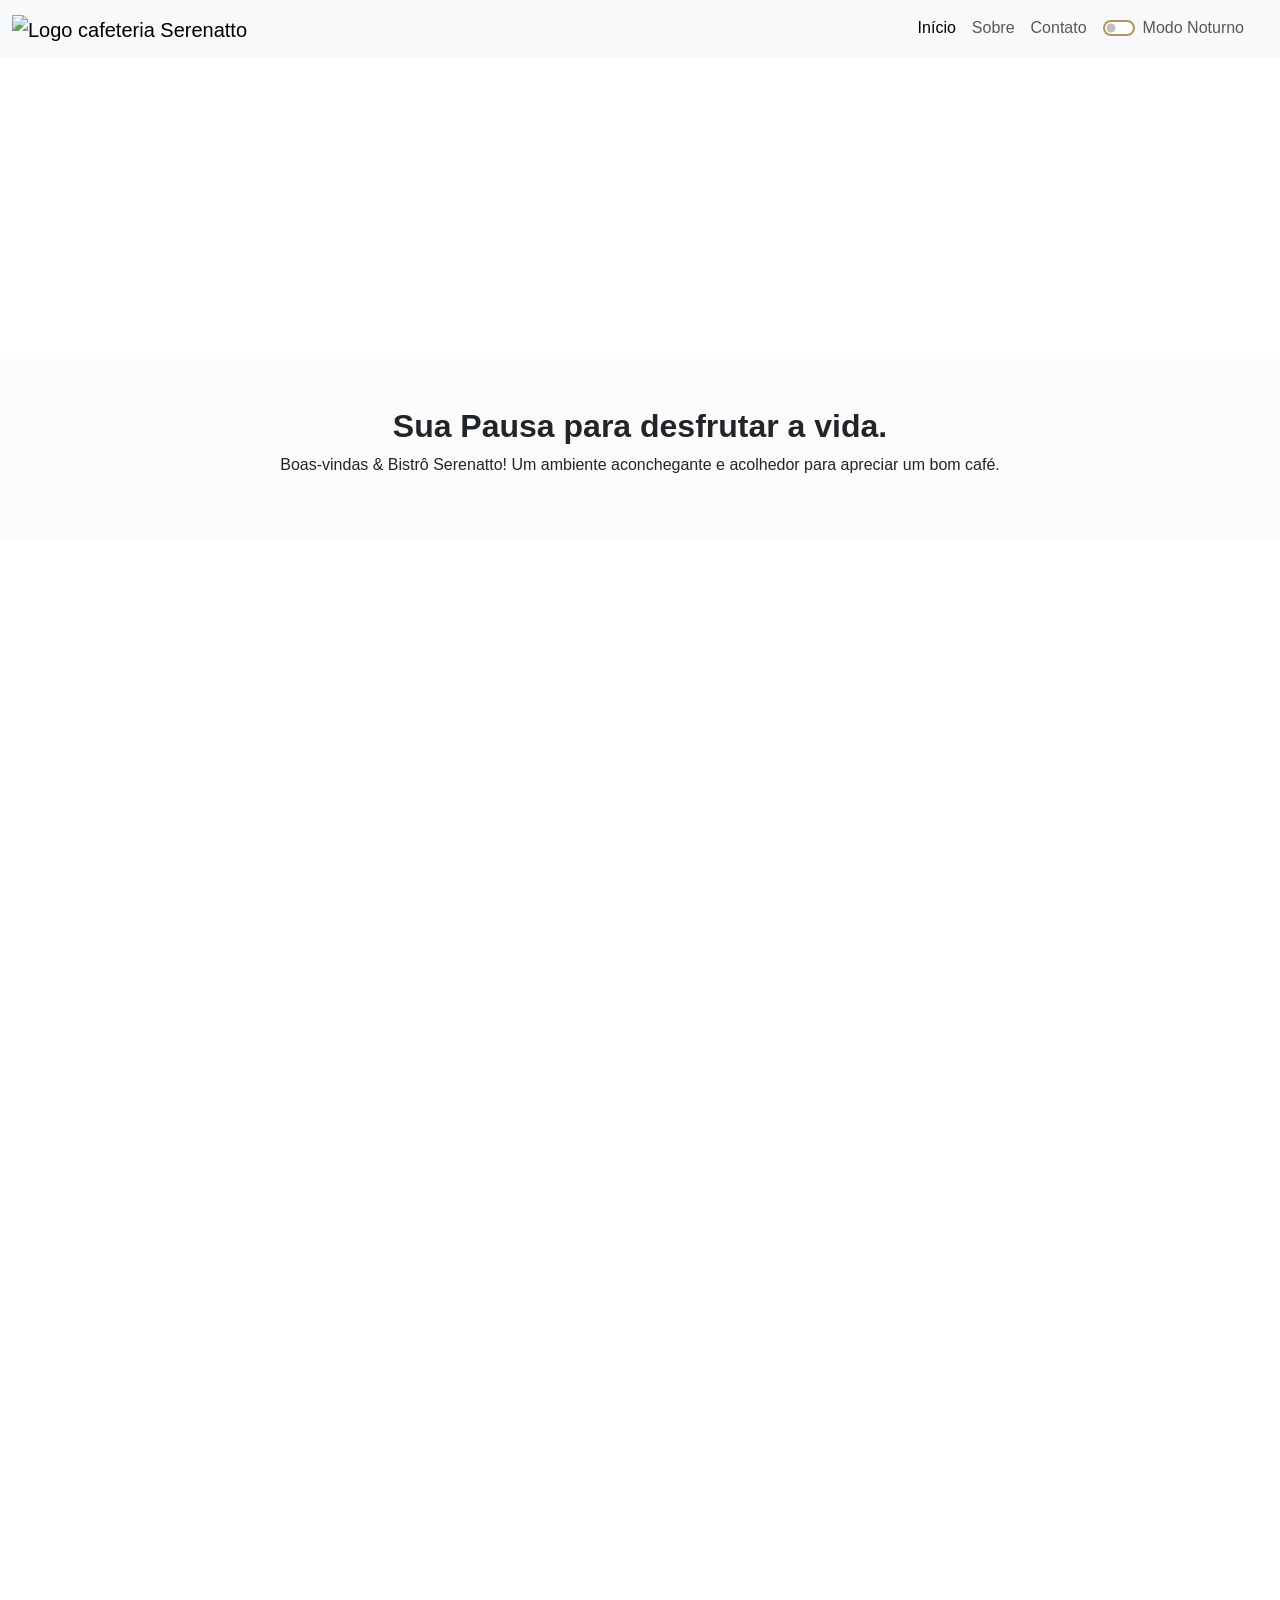
==== index.html @ 4b3d8b3c "Adicionado navbar e Banner" ====
<!DOCTYPE html>
<html lang="pt-br">

<head>
  <meta charset="UTF-8">
  <meta http-equiv="X-UA-Compatible" content="IE=edge">
  <meta name="viewport" content="width=device-width, initial-scale=1.0">
  <link rel="shortcut icon" href="./" type="image/x-icon">
  <link rel="shortcut icon" href="./assets/favicon.png" type="image/x-icon">
  <title>Serenatto</title>
  <link href="https://cdn.jsdelivr.net/npm/bootstrap@5.3.0-alpha2/dist/css/bootstrap.min.css" rel="stylesheet"
    integrity="sha384-aFq/bzH65dt+w6FI2ooMVUpc+21e0SRygnTpmBvdBgSdnuTN7QbdgL+OapgHtvPp" crossorigin="anonymous">
  <link rel="stylesheet" href="https://cdn.jsdelivr.net/npm/bootstrap-icons@1.10.4/font/bootstrap-icons.css">
  <link rel="stylesheet" href="./estilos.css">
</head>

<body>

  <!-- navbar -->
  <header>
    <nav class="navbar-expand-lg navbar bg-body-tertiary fixed-top ">
      <div class="container-fluid ">
        <a class="navbar-brand" href="#"><img src="assets/logo.png" alt="Logo cafeteria Serenatto"></a>
        <button class="navbar-toggler" type="button" data-bs-toggle="offcanvas" data-bs-target="#offcanvasNavbar"
          aria-controls="offcanvasNavbar" aria-label="Toggle navigation">
          <span class="navbar-toggler-icon"></span>
        </button>
        <div class="offcanvas offcanvas-end" tabindex="-1" id="offcanvasNavbar" aria-labelledby="offcanvasNavbarLabel">
          <div class="offcanvas-header">
            <h5 class="offcanvas-title" id="offcanvasNavbarLabel"><img src="assets/logo-mobile.png"
                alt="Logo cafeteria Serenatto"></h5>
            <button type="button" class="btn-close" data-bs-dismiss="offcanvas" aria-label="Close"></button>
          </div>
          <div class="offcanvas-body">
            <ul class="navbar-nav justify-content-end flex-grow-1 pe-3">
              <li class="nav-item">
                <a class="nav-link active" aria-current="page" href="#">Início</a>
              </li>
              <li class="nav-item">
                <a class="nav-link" href="#">Sobre</a>
              </li>
              <li class="nav-item">
                <a class="nav-link" href="#">Contato</a>
              </li>
              <li class="nav-item">
                <a class="nav-link" href="#">
                  <div class="form-check form-switch">
                    <input class="form-check-input" type="checkbox" role="switch" id="flexSwitchCheckDefault">
                    <label class="form-check-label" for="flexSwitchCheckDefault">Modo Noturno</label>
                  </div>
                </a>
              </li>
          </div>
        </div>
      </div>
    </nav>
  </header>

  <main>
    <section class="banners banner-1 d-flex flex-column justify-content-center text-center">
      <div class="banners-titulo bg-body-secondary py-5">
        <h2 class="fw-bold">
          Sua Pausa para desfrutar a vida.
        </h2>
        <p>Boas-vindas & Bistrô Serenatto! Um ambiente aconchegante e acolhedor para apreciar um bom café.</p>
      </div>
    </section>

  </main>



  <script src="https://cdn.jsdelivr.net/npm/bootstrap@5.3.0-alpha2/dist/js/bootstrap.bundle.min.js"
    integrity="sha384-qKXV1j0HvMUeCBQ+QVp7JcfGl760yU08IQ+GpUo5hlbpg51QRiuqHAJz8+BrxE/N"
    crossorigin="anonymous"></script>
</body>

</html>
---- estilos.css ----
body {
  --bege: #E6E0D6;
  --marrom-escuro: #816D4F;
  --marrom-claro: #B29463;
  font-family: 'Barlow', sans-serif;
  height: 4000px;
}

input[type=checkbox]{
  border: 2px solid var(--marrom-claro);
  box-shadow: none;
}

input[type=checkbox]:checked,
input[type=checkbox]:focus{
  background-color: var(--marrom-claro);
  border-color: var(--marrom-claro);
  box-shadow: none;
  outline: none;
}

.banner-1{
  background-image: url(assets/banner-1.png);
}

.banners{
  width: 100%;
  height: 100vh;
  background-repeat: no-repeat;
  background-size: cover;
  background-position: center;
  background-attachment: fixed;
}

.banners-titulo{
  --bs-bg-opacity:.2;
}
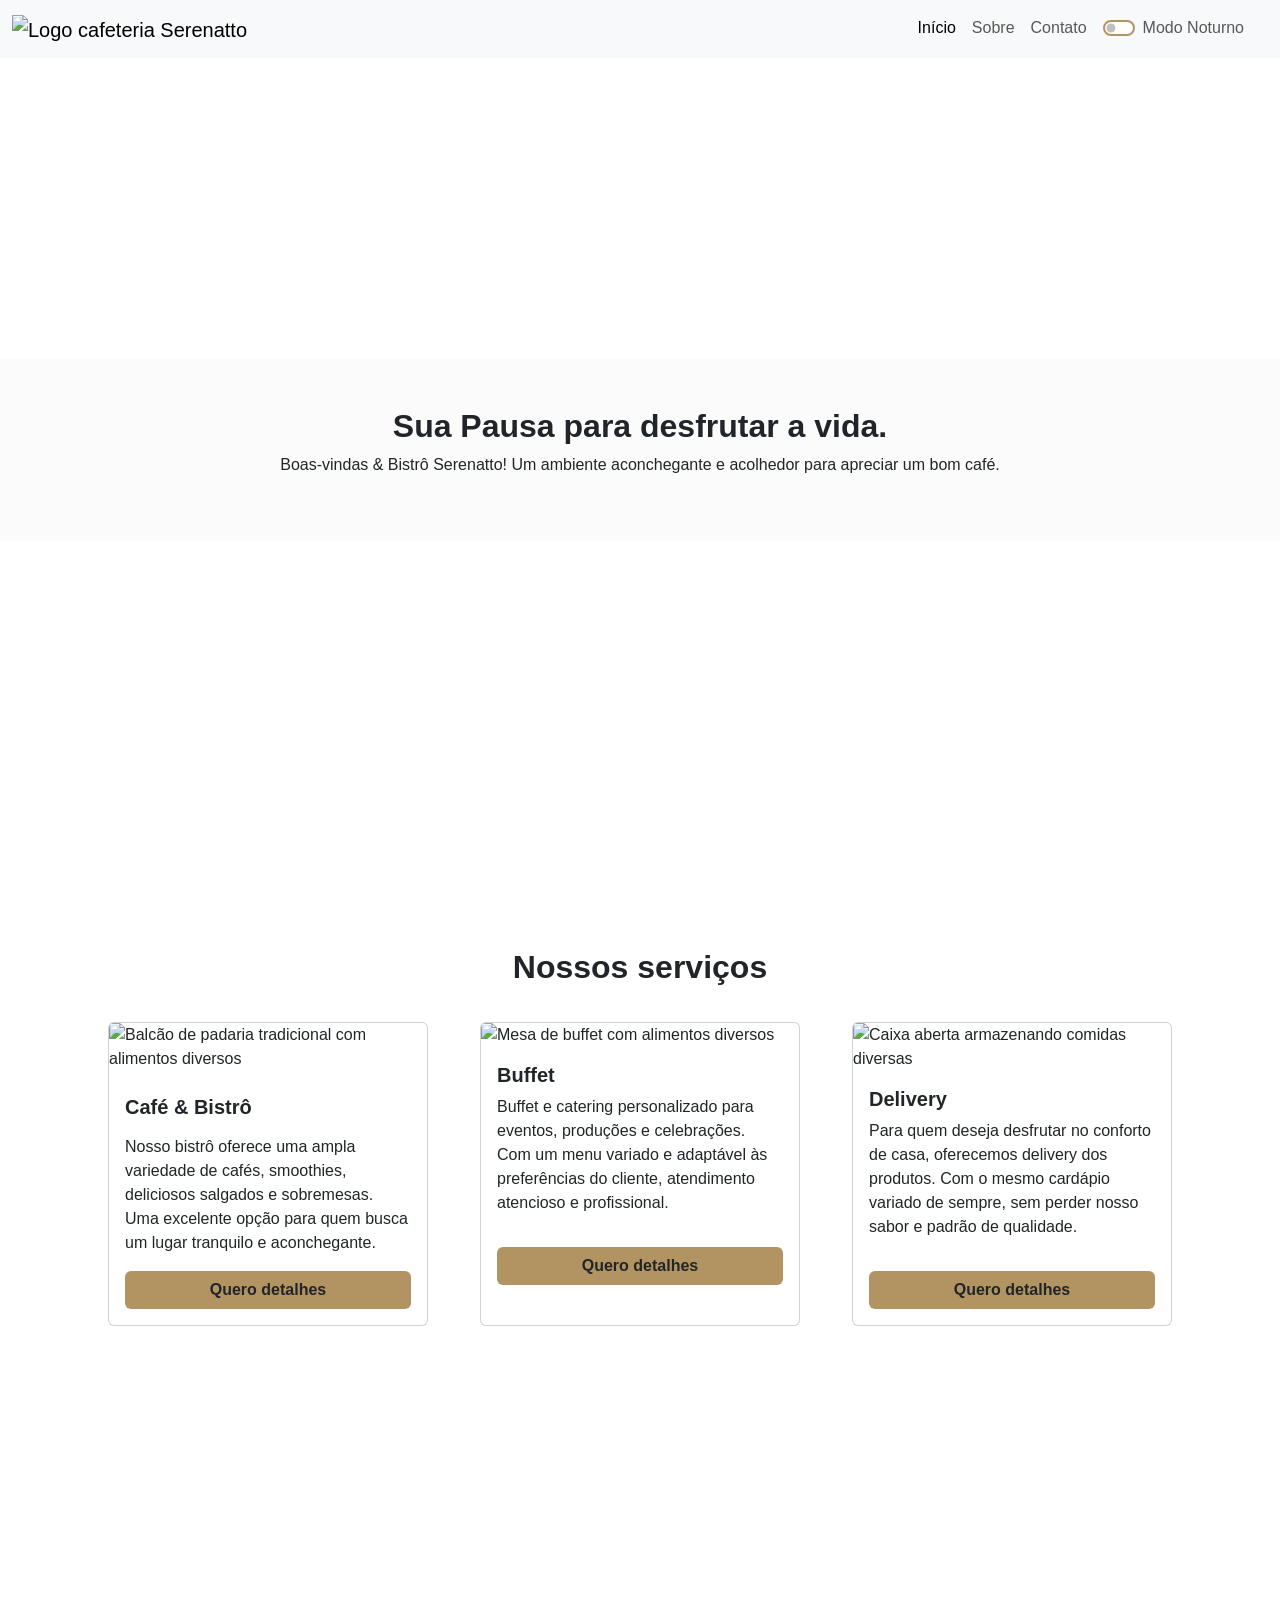
==== commit 6bc6abfb: "implementação dos cards" ====
--- a/index.html
+++ b/index.html
@@ -34,7 +34,7 @@
           <div class="offcanvas-body">
             <ul class="navbar-nav justify-content-end flex-grow-1 pe-3">
               <li class="nav-item">
-                <a class="nav-link active" aria-current="page" href="#">Início</a>
+                <a class="nav-link active" aria-current="page" href="pagina.html">Início</a>
               </li>
               <li class="nav-item">
                 <a class="nav-link" href="#">Sobre</a>
@@ -66,8 +66,101 @@
       </div>
     </section>
 
+    <!-- cards -->
+    <section class="py-5">
+      <h2 class="text-center fw-bold pb-1">Nossos serviços</h2>
+
+      <div class="container d-flex justify-content-around flex-wrap">
+
+        <div class="card m-4" style="width: 20rem;">
+          <img src="./assets/cafe-card.png" class="card-img-top"
+            alt="Balcão de padaria tradicional com alimentos diversos">
+          <div class="card-body">
+            <h5 class="card-title py-2 fw-bold">Café & Bistrô</h5>
+            <p class="card-text">Nosso bistrô oferece uma ampla variedade de cafés, smoothies, deliciosos
+              salgados e sobremesas. Uma excelente opção para quem busca um lugar tranquilo e
+              aconchegante.</p>
+            <a href="#" class="btn botao-padrao w-100 fw-bold" data-bs-toggle="offcanvas" data-bs-target="#canvas-1"
+              aria-controls="offcanvasRight">Quero detalhes</a>
+          </div>
+        </div>
+
+        <div class="card m-4" style="width: 20rem;">
+          <img src="./assets/buffet-card.png" class="card-img-top" alt="Mesa de buffet com alimentos diversos">
+          <div class="card-body">
+            <h5 class="card-title fw-bold">Buffet</h5>
+            <p class="card-text">Buffet e catering personalizado para eventos, produções e celebrações. Com
+              um menu variado e adaptável às preferências do cliente, atendimento atencioso e
+              profissional.</p>
+            <a href="#" class="btn botao-padrao w-100 fw-bold mt-3" data-bs-toggle="offcanvas"
+              data-bs-target="#canvas-1" aria-controls="offcanvasTop">Quero detalhes</a>
+          </div>
+        </div>
+
+        <div class="card m-4" style="width: 20rem;">
+          <img src="./assets/delivery-card.png" class="card-img-top" alt="Caixa aberta armazenando comidas diversas">
+          <div class="card-body">
+            <h5 class="card-title fw-bold">Delivery</h5>
+            <p class="card-text">Para quem deseja desfrutar no conforto de casa, oferecemos delivery dos
+              produtos. Com o mesmo cardápio variado de sempre, sem perder nosso sabor e padrão de
+              qualidade.</p>
+            <a href="#" class="btn botao-padrao w-100 fw-bold mt-3">Quero detalhes</a>
+          </div>
+        </div>
+      </div>
+    </section>
+
   </main>
 
+  <!-- canvas-1 -->
+  <div class="offcanvas offcanvas-end" tabindex="-1" id="canvas-1" aria-labelledby="offcanvasRightLabel">
+    <div class="offcanvas-header">
+      <h5 class="offcanvas-title" id="offcanvasRightLabel">Café & Bistrô</h5>
+      <button type="button" class="btn-close" data-bs-dismiss="offcanvas" aria-label="Close"></button>
+    </div>
+    <div class="offcanvas-body">
+      <div class="accordion accordion-flush" id="accordionFlushExample">
+        <div class="accordion-item">
+          <h2 class="accordion-header">
+            <button class="accordion-button collapsed botao-padrao" type="button" data-bs-toggle="collapse"
+              data-bs-target="#flush-collapseOne" aria-expanded="false" aria-controls="flush-collapseOne">
+              Café
+            </button>
+          </h2>
+          <div id="flush-collapseOne" class="accordion-collapse collapse " data-bs-parent="#accordionFlushExample">
+            <div class="accordion-body">Temos um excelente espaço para alimentação e descanso, com a vitrine recheada de doces, salgados, cafés tradicionais e especiais para desfrutar seus melhores momentos.</div>
+          </div>
+        </div>
+        <div class="accordion-item">
+          <h2 class="accordion-header">
+            <button class="accordion-button collapsed botao-padrao" type="button" data-bs-toggle="collapse"
+              data-bs-target="#flush-collapseTwo" aria-expanded="false" aria-controls="flush-collapseTwo">
+              Bistrô
+            </button>
+          </h2>
+          <div id="flush-collapseTwo" class="accordion-collapse collapse" data-bs-parent="#accordionFlushExample">
+            <div class="accordion-body">Placeholder content for this accordion, which is intended to demonstrate the
+              <code>.accordion-flush</code> class. This is the second item's accordion body. Let's imagine this being
+              filled with some actual content.</div>
+          </div>
+        </div>
+        <div class="accordion-item">
+          <h2 class="accordion-header">
+            <button class="accordion-button collapsed botao-padrao"  type="button" data-bs-toggle="collapse"
+              data-bs-target="#flush-collapseThree" aria-expanded="false" aria-controls="flush-collapseThree">
+              Coworking
+            </button>
+          </h2>
+          <div id="flush-collapseThree" class="accordion-collapse collapse" data-bs-parent="#accordionFlushExample">
+            <div class="accordion-body">Placeholder content for this accordion, which is intended to demonstrate the
+              <code>.accordion-flush</code> class. This is the third item's accordion body. Nothing more exciting
+              happening here in terms of content, but just filling up the space to make it look, at least at first
+              glance, a bit more representative of how this would look in a real-world application.</div>
+          </div>
+        </div>
+      </div>
+    </div>
+  </div>
 
 
   <script src="https://cdn.jsdelivr.net/npm/bootstrap@5.3.0-alpha2/dist/js/bootstrap.bundle.min.js"
--- a/estilos.css
+++ b/estilos.css
@@ -34,4 +34,11 @@
 
 .banners-titulo{
   --bs-bg-opacity:.2;
+}
+
+.botao-padrao{
+  background-color: var(--marrom-claro);
+}
+.botao-padrao:hover{
+  background-color: var(--marrom-escuro);
 }
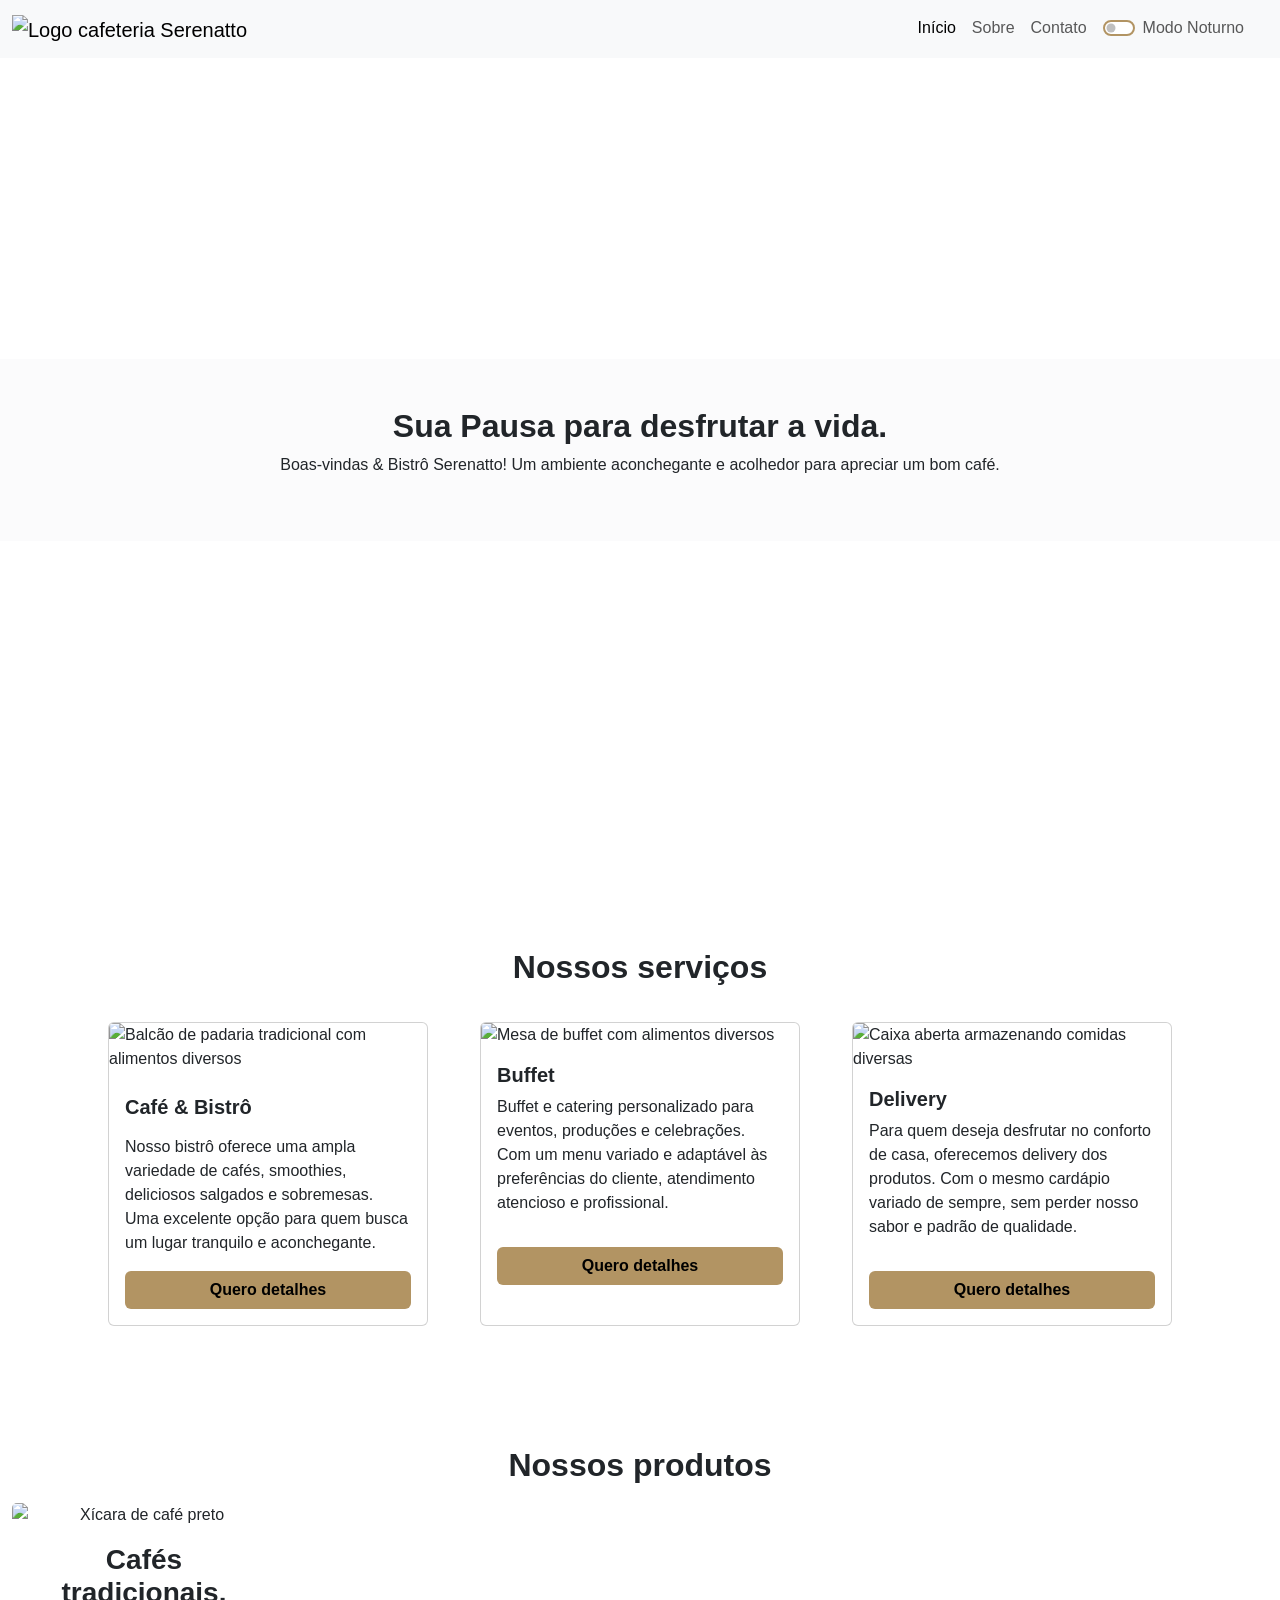
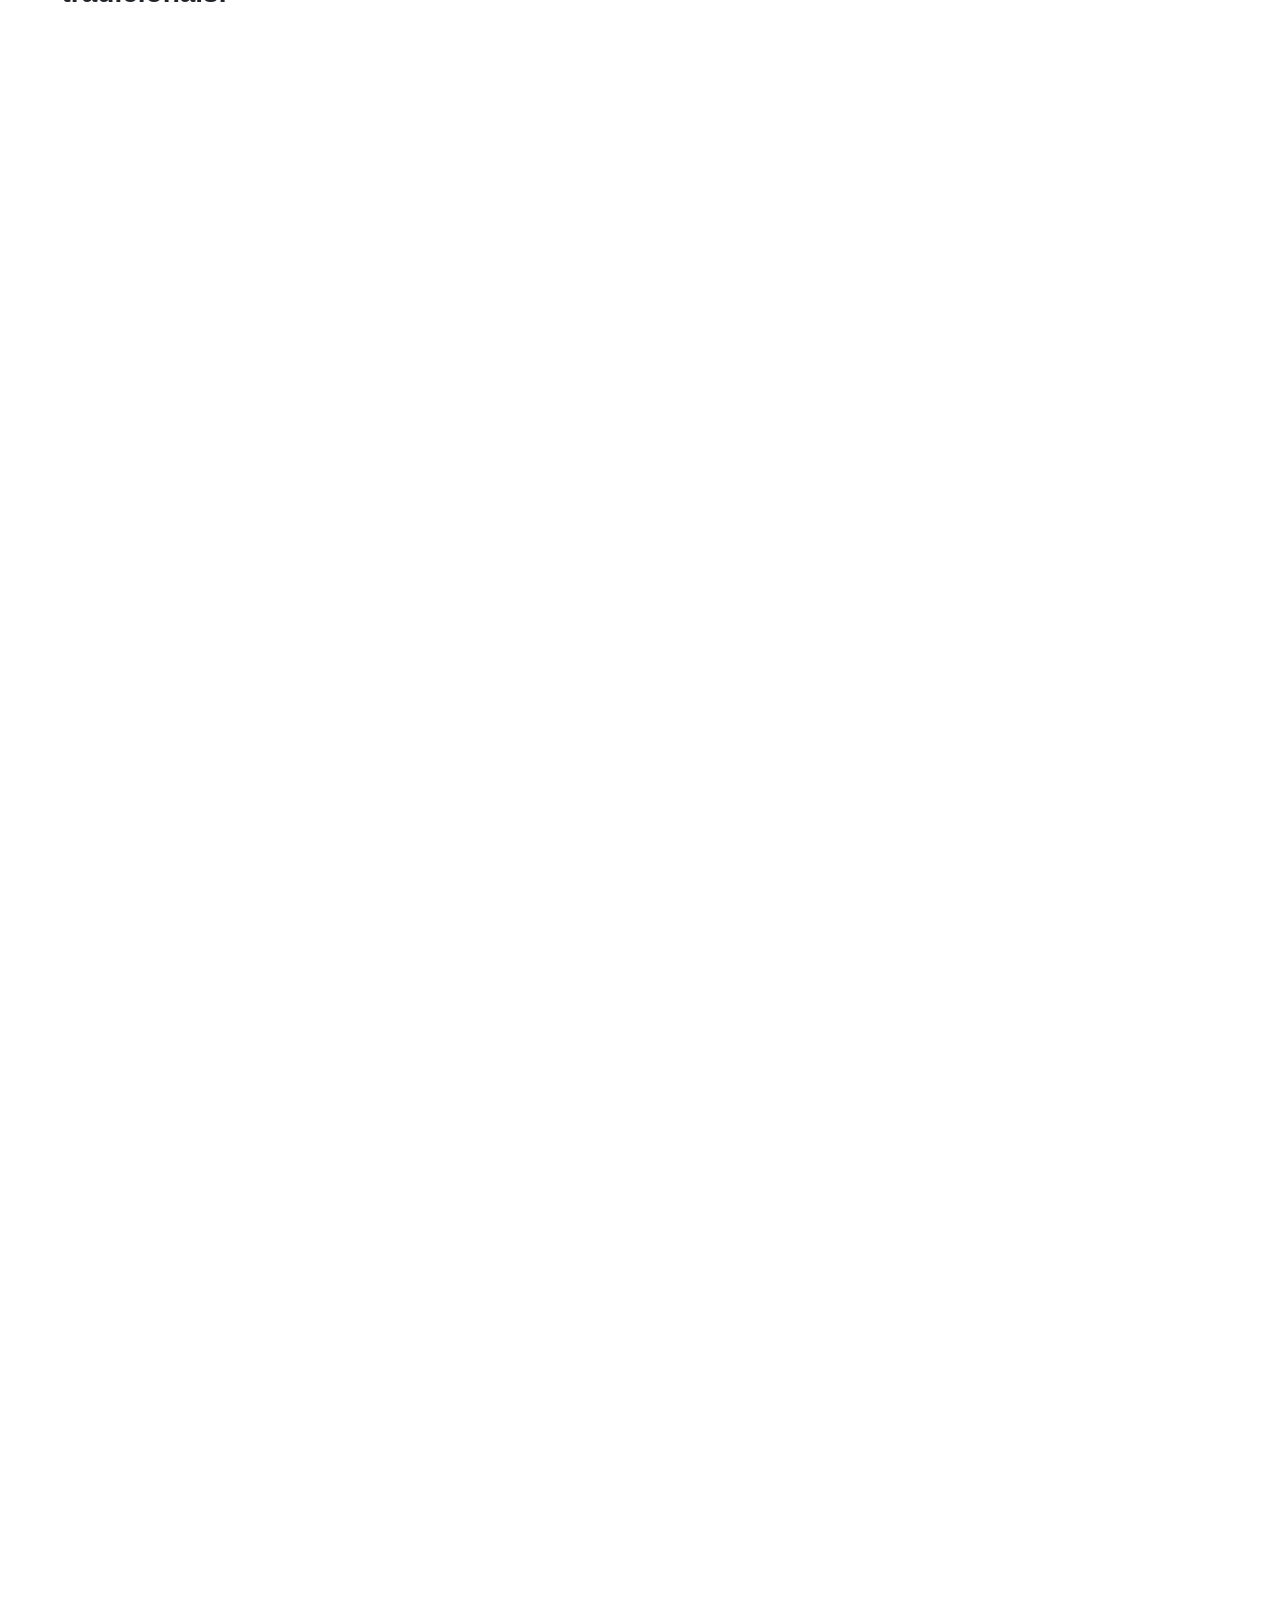
==== commit 38343aa8: "implementação de modal" ====
--- a/index.html
+++ b/index.html
@@ -108,6 +108,19 @@
           </div>
         </div>
       </div>
+    </section>
+
+    <!-- nossos produtos -->
+    <section class="py-5">
+      <h2 class="fw-bold text-center pb-1">Nossos produtos</h2>
+
+      <div class="card border-0 btn" data-bs-toggle="modal" data-bs-target="#modal-1" style="width: 18rem;">
+        <img src="assets/produtos-cafe-tradicional.png" class="card-img-top" alt="Xícara de café preto">
+        <div class="card-body text-center">
+          <h3 class="card-text fw-bold">Cafés tradicionais.</h3>
+        </div>
+      </div>
+
     </section>
 
   </main>
@@ -144,6 +157,8 @@
               filled with some actual content.</div>
           </div>
         </div>
+
+        <!-- canvas -->
         <div class="accordion-item">
           <h2 class="accordion-header">
             <button class="accordion-button collapsed botao-padrao"  type="button" data-bs-toggle="collapse"
@@ -163,6 +178,28 @@
   </div>
 
 
+  <!-- Modal -->
+<div class="modal fade" id="modal-1" tabindex="-1" aria-labelledby="exampleModalLabel" aria-hidden="true">
+  <div class="modal-dialog">
+    <div class="modal-content">
+      <div class="modal-header">
+        <h2 class="modal-title fs-5 fw-bold" id="exampleModalLabel">Cafés Tradicionais</h2>
+        <button type="button" class="btn-close" data-bs-dismiss="modal" aria-label="Close"></button>
+      </div>
+      <div class="modal-body">
+       <img src="assets/produtos-cafe-tradicional.png" class="w-100" alt="Xícara de Café
+       preto">
+       <p>Imagem Café</p>
+      </div>
+      <div class="modal-footer mx-auto">
+        <button type="button" class="btn btn-secondary botao-padrao border-0 " data-bs-dismiss="modal">Fechar Janela</button>
+      </div>
+    </div>
+  </div>
+</div>
+
+
+
   <script src="https://cdn.jsdelivr.net/npm/bootstrap@5.3.0-alpha2/dist/js/bootstrap.bundle.min.js"
     integrity="sha384-qKXV1j0HvMUeCBQ+QVp7JcfGl760yU08IQ+GpUo5hlbpg51QRiuqHAJz8+BrxE/N"
     crossorigin="anonymous"></script>
--- a/estilos.css
+++ b/estilos.css
@@ -38,6 +38,7 @@
 
 .botao-padrao{
   background-color: var(--marrom-claro);
+  color: black;
 }
 .botao-padrao:hover{
   background-color: var(--marrom-escuro);
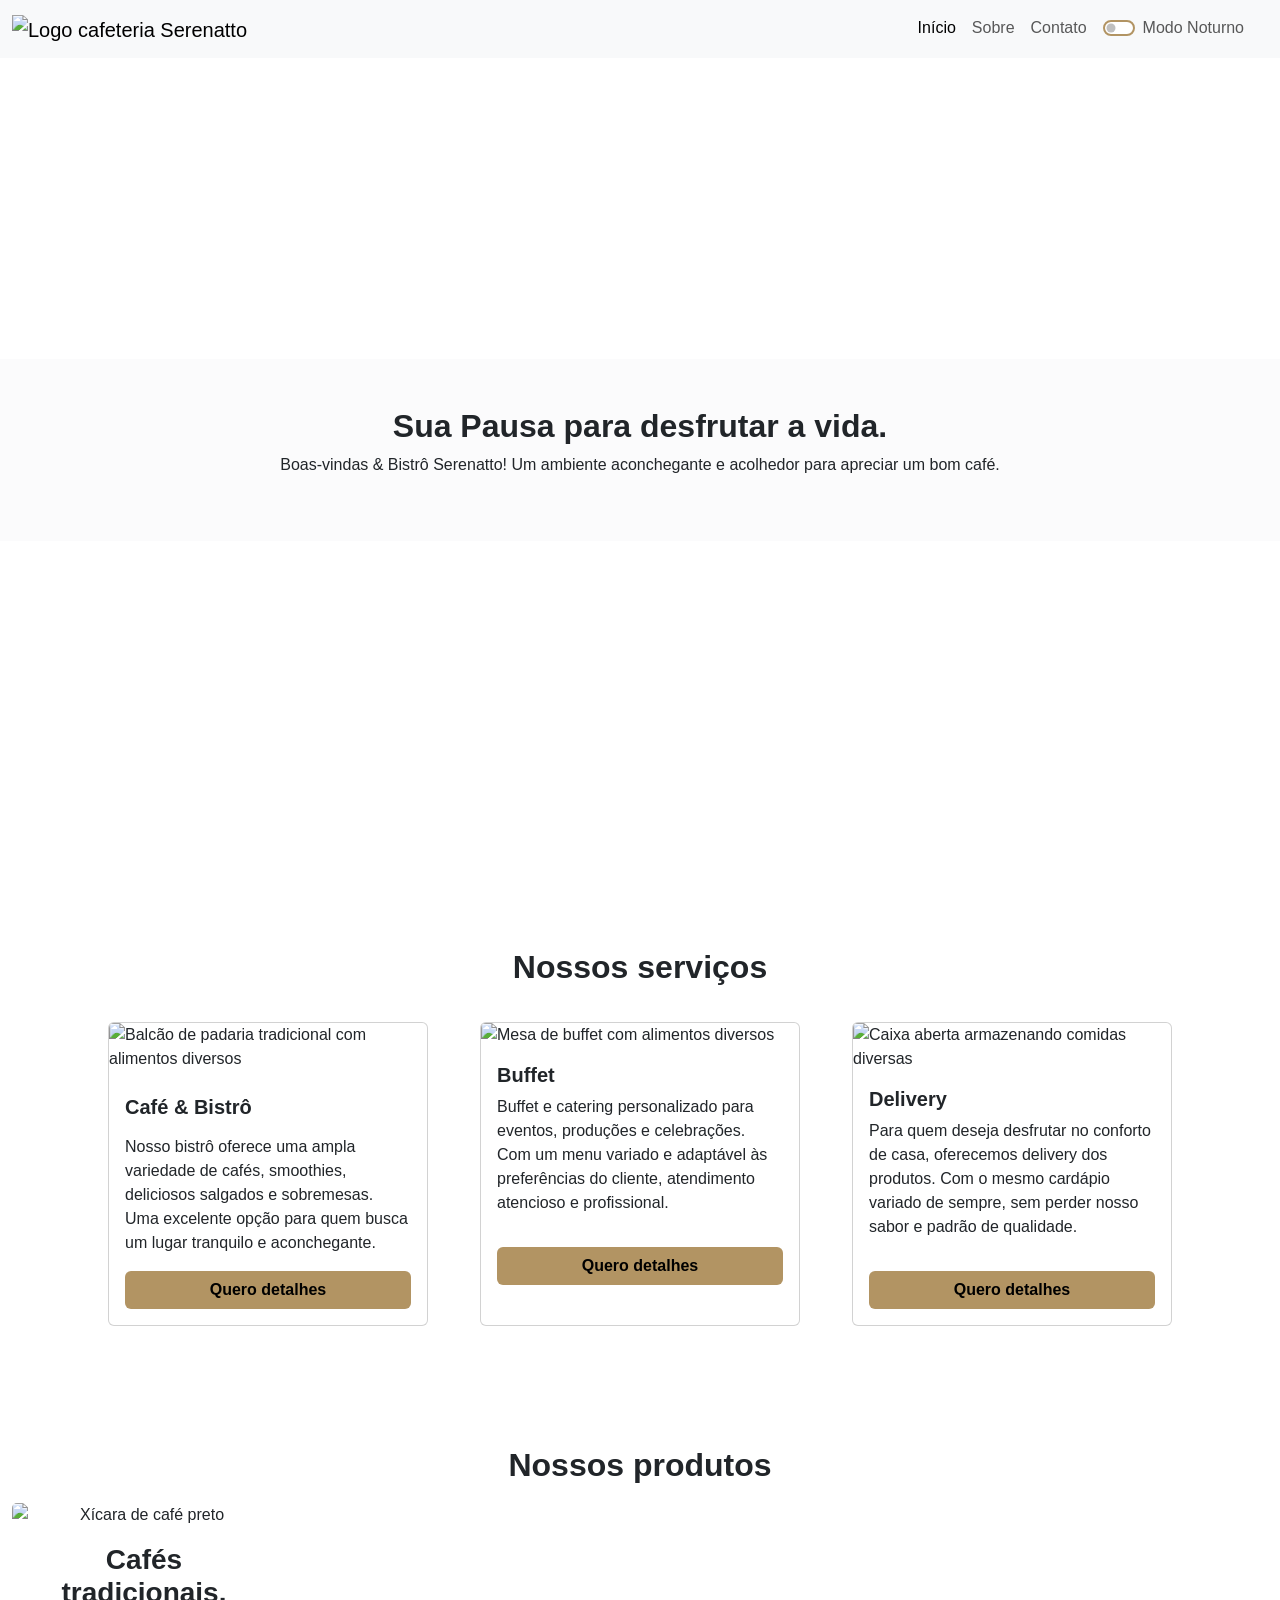
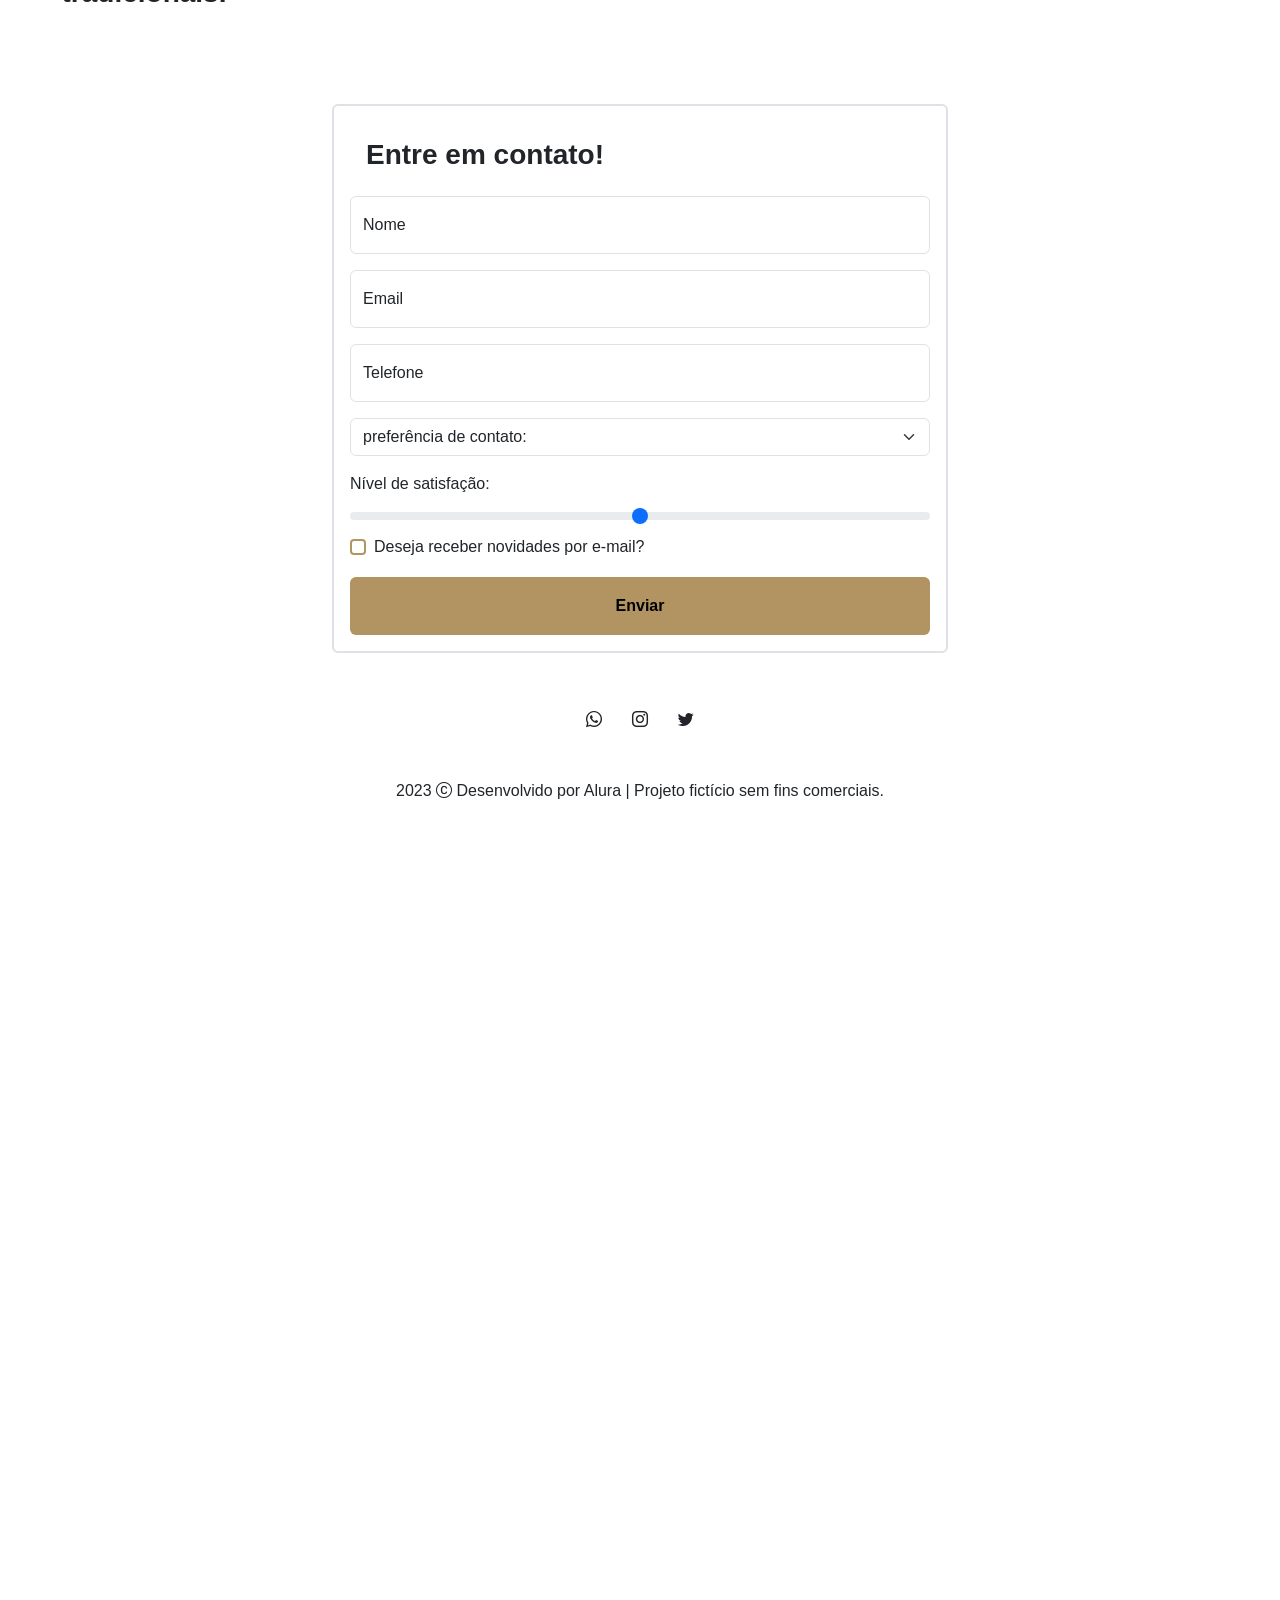
==== commit 9f7f6760: "modo dark" ====
--- a/index.html
+++ b/index.html
@@ -14,7 +14,7 @@
   <link rel="stylesheet" href="./estilos.css">
 </head>
 
-<body>
+<body data-bs-theme="light">
 
   <!-- navbar -->
   <header>
@@ -40,13 +40,13 @@
                 <a class="nav-link" href="#">Sobre</a>
               </li>
               <li class="nav-item">
-                <a class="nav-link" href="#">Contato</a>
+                <a class="nav-link" href="#contato">Contato</a>
               </li>
               <li class="nav-item">
                 <a class="nav-link" href="#">
                   <div class="form-check form-switch">
-                    <input class="form-check-input" type="checkbox" role="switch" id="flexSwitchCheckDefault">
-                    <label class="form-check-label" for="flexSwitchCheckDefault">Modo Noturno</label>
+                    <input class="form-check-input" type="checkbox" role="switch" id="modo-noturno">
+                    <label class="form-check-label" for="modo-noturno">Modo Noturno</label>
                   </div>
                 </a>
               </li>
@@ -141,7 +141,8 @@
             </button>
           </h2>
           <div id="flush-collapseOne" class="accordion-collapse collapse " data-bs-parent="#accordionFlushExample">
-            <div class="accordion-body">Temos um excelente espaço para alimentação e descanso, com a vitrine recheada de doces, salgados, cafés tradicionais e especiais para desfrutar seus melhores momentos.</div>
+            <div class="accordion-body">Temos um excelente espaço para alimentação e descanso, com a vitrine recheada de
+              doces, salgados, cafés tradicionais e especiais para desfrutar seus melhores momentos.</div>
           </div>
         </div>
         <div class="accordion-item">
@@ -154,14 +155,15 @@
           <div id="flush-collapseTwo" class="accordion-collapse collapse" data-bs-parent="#accordionFlushExample">
             <div class="accordion-body">Placeholder content for this accordion, which is intended to demonstrate the
               <code>.accordion-flush</code> class. This is the second item's accordion body. Let's imagine this being
-              filled with some actual content.</div>
+              filled with some actual content.
+            </div>
           </div>
         </div>
 
         <!-- canvas -->
         <div class="accordion-item">
           <h2 class="accordion-header">
-            <button class="accordion-button collapsed botao-padrao"  type="button" data-bs-toggle="collapse"
+            <button class="accordion-button collapsed botao-padrao" type="button" data-bs-toggle="collapse"
               data-bs-target="#flush-collapseThree" aria-expanded="false" aria-controls="flush-collapseThree">
               Coworking
             </button>
@@ -170,7 +172,8 @@
             <div class="accordion-body">Placeholder content for this accordion, which is intended to demonstrate the
               <code>.accordion-flush</code> class. This is the third item's accordion body. Nothing more exciting
               happening here in terms of content, but just filling up the space to make it look, at least at first
-              glance, a bit more representative of how this would look in a real-world application.</div>
+              glance, a bit more representative of how this would look in a real-world application.
+            </div>
           </div>
         </div>
       </div>
@@ -179,30 +182,84 @@
 
 
   <!-- Modal -->
-<div class="modal fade" id="modal-1" tabindex="-1" aria-labelledby="exampleModalLabel" aria-hidden="true">
-  <div class="modal-dialog">
-    <div class="modal-content">
-      <div class="modal-header">
-        <h2 class="modal-title fs-5 fw-bold" id="exampleModalLabel">Cafés Tradicionais</h2>
-        <button type="button" class="btn-close" data-bs-dismiss="modal" aria-label="Close"></button>
-      </div>
-      <div class="modal-body">
-       <img src="assets/produtos-cafe-tradicional.png" class="w-100" alt="Xícara de Café
+  <div class="modal fade" id="modal-1" tabindex="-1" aria-labelledby="exampleModalLabel" aria-hidden="true">
+    <div class="modal-dialog">
+      <div class="modal-content">
+        <div class="modal-header">
+          <h2 class="modal-title fs-5 fw-bold" id="exampleModalLabel">Cafés Tradicionais</h2>
+          <button type="button" class="btn-close" data-bs-dismiss="modal" aria-label="Close"></button>
+        </div>
+        <div class="modal-body">
+          <img src="assets/produtos-cafe-tradicional.png" class="w-100" alt="Xícara de Café
        preto">
-       <p>Imagem Café</p>
-      </div>
-      <div class="modal-footer mx-auto">
-        <button type="button" class="btn btn-secondary botao-padrao border-0 " data-bs-dismiss="modal">Fechar Janela</button>
+          <p>Imagem Café</p>
+        </div>
+        <div class="modal-footer mx-auto">
+          <button type="button" class="btn btn-secondary botao-padrao border-0 " data-bs-dismiss="modal">Fechar
+            Janela</button>
+        </div>
       </div>
     </div>
   </div>
-</div>
+
+  <!-- form de contato -->
+  <section class="py-4 container col-6">
+    <div class="border border-2 rounded p-3">
+      <h3 class="fw-bold p-3">Entre em contato!</h3>
+
+      <form id="contato">
+        <div class="form-floating mb-3">
+          <input type="text" class="form-control" id="floatingNome" placeholder="Nome">
+          <label for="floatingNome">Nome</label>
+        </div>
+        <div class="form-floating mb-3">
+          <input type="email" class="form-control" id="floatingEmail" placeholder="name@example.com">
+          <label for="floatingEmail">Email</label>
+        </div>
+        <div class="form-floating mb-3">
+          <input type="number" class="form-control" id="floatingTelefone" placeholder="Telefone">
+          <label for="floatingTelefone">Telefone</label>
+        </div>
+
+        <select class="form-select mb-3" aria-label="Default select example">
+          <option selected>preferência de contato:</option>
+          <option value="1">Whatsapp</option>
+          <option value="2">Email</option>
+          <option value="3">Ligação</option>
+        </select>
+
+        <label for="nivel-satisfacao" class="form-label ">Nível de satisfação:</label>
+        <input type="range" class="form-range" id="nivel-satisfacao">
+
+        <div class="form-check">
+          <input class="form-check-input" type="checkbox" value="" id="flexCheckDefault">
+          <label class="form-check-label" for="flexCheckDefault">
+            Deseja receber novidades por e-mail?
+          </label>
+        </div>
+
+        <button type="button" class="btn botao-padrao w-100 p-3 fw-bold mt-3 py-3 ">Enviar</button>
+      </form>
+    </div>
+  </section>
+
+  <footer class="text-center">
+    <section class="container p-4 pb-0 mb-4">
+      <a class="btn" href="#!"><i class="bi bi-whatsapp"></i></a>
+      <a class="btn" href="#!"><i class="bi bi-instagram"></i></a>
+      <a class="btn" href="#!"><i class="bi bi-twitter"></i></a>
+    </section>
+    <div class="p-3">
+        2023 <i class="bi bi-c-circle"></i> Desenvolvido por Alura | Projeto fictício sem fins comerciais.
+    </div>
+</footer>
 
 
 
   <script src="https://cdn.jsdelivr.net/npm/bootstrap@5.3.0-alpha2/dist/js/bootstrap.bundle.min.js"
     integrity="sha384-qKXV1j0HvMUeCBQ+QVp7JcfGl760yU08IQ+GpUo5hlbpg51QRiuqHAJz8+BrxE/N"
     crossorigin="anonymous"></script>
+    <script src="script.js"></script>
 </body>
 
 </html>
--- a/estilos.css
+++ b/estilos.css
@@ -42,4 +42,15 @@
 }
 .botao-padrao:hover{
   background-color: var(--marrom-escuro);
+}
+
+[data-bs-theme="dark"] {
+  color: white;
+  .nav-link, .card-body, .offcanvas, .accordion, .btn {
+    --bs-nav-link-color: white;
+    --bs-card-color: white;
+    --bs-offcanvas-color: white;
+    --bs-body-color: white;
+    --bs-body-color: white;
+  }
 }
